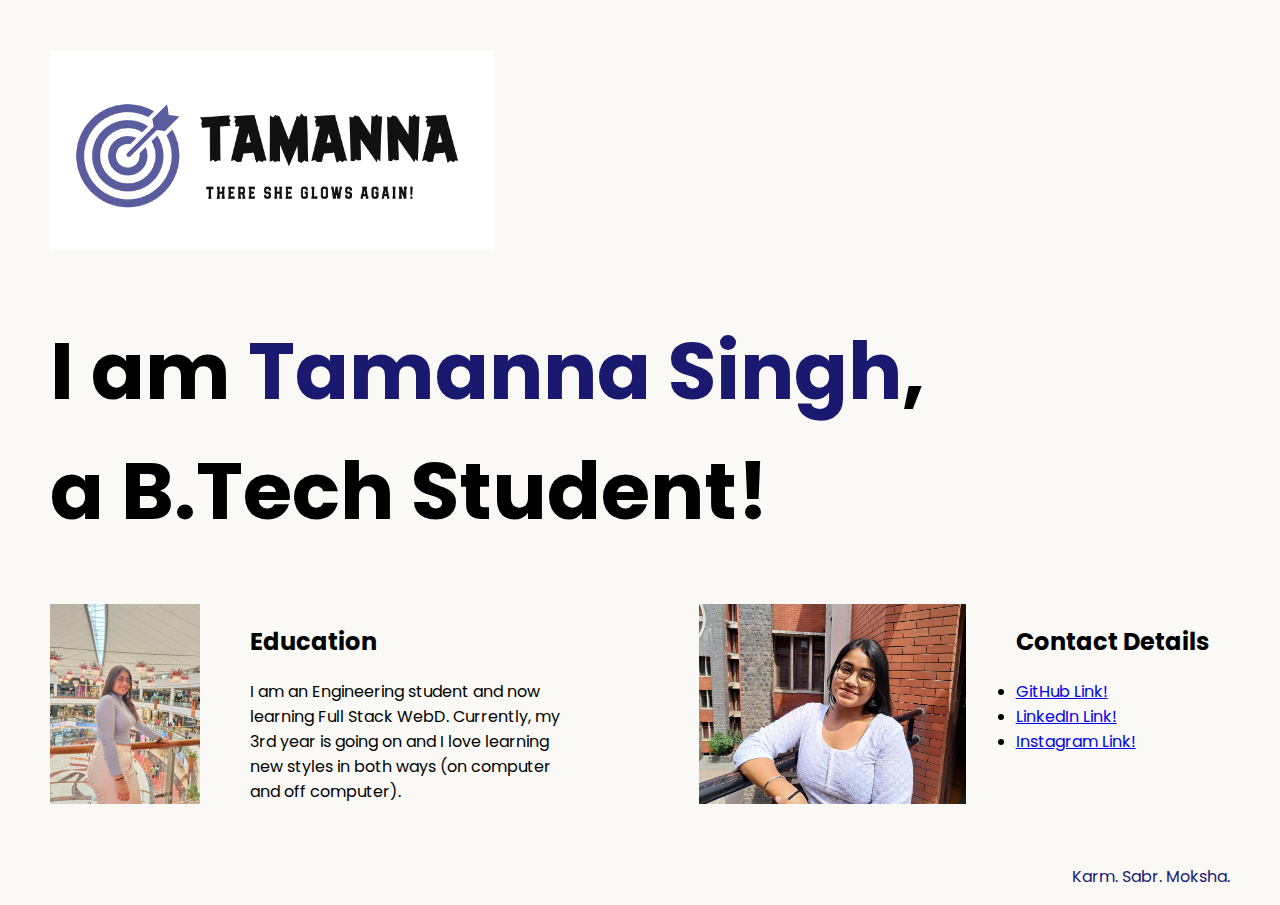
==== about.html @ 68e0ab39 "edited code" ====
<!DOCTYPE html>
<html lang="en">
<head>
    <meta charset="UTF-8">
    <meta name="viewport" content="width=device-width, initial-scale=1.0">
    <title>About Me</title>
    <link rel="preconnect" href="https://fonts.googleapis.com">
    <link rel="preconnect" href="https://fonts.gstatic.com" crossorigin>
    <link href="https://fonts.googleapis.com/css2?family=Poppins:wght@400;700&display=swap" rel="stylesheet">
</head>
<style>
    body {
  font-family: "Poppins", sans-serif;
  margin: 50px 50px 0 50px;
  background-color: #faf9f6;
  display: flex;
  flex-direction: column;
  min-height: 95vh;
}
.main {
  flex: 1;
}

h1 {
  font-size: 5rem;
}

footer {
  text-align: right;
  color: midnightblue;
}

.card {
  width: 45%;
}

.left {
  float: left;
}

.right {
  float: right;
}

.tile-image {
  height: 200px;
  float: left;
  margin-right: 50px;
}
.tamanna {
  color: midnightblue;
}

.main .logo{
  height: 200px;
}
@media(max-width: 680px){
  .logo{
    width: 200px;
  }

  .card{
    width: 100px;
    display: block;
    margin-bottom: 30px;
    text-align: justify;
  }

  h1{
    font-size: 3.5rem;
    text-align: center;
  }

  .card img{
    margin-bottom: 10px;
    width: 100%;
    display: inline;
    object-fit: cover;
  }
}
</style>
<body>
    <div class="main">
        <img class="logo" src="./images/my logo.png" alt="logo">
        <h1>I am <span class="tamanna">Tamanna Singh</span>,<br> a B.Tech Student!</h1>
        <div class="left card"><img class="tile-image" src="./images/tamz1.jpeg" alt="my pic">
          <h2 class="card-title">Education</h2>
          <p class="card-text">I am an Engineering student and now learning Full Stack WebD. Currently, my 3rd year is going
            on and I love learning new styles in both ways (on computer and off computer).
        </div>
    
        <div class="right card"><img class="tile-image" src="./images/tamz2.jpeg" alt="pic2">
          <h2 class="card-title">Contact Details</h2>
          <p>
            <ul>
              <li> <a href="https://github.com/TamannaaSinghh"> GitHub Link!</a></li>
              <li> <a href="https://www.linkedin.com/in/tamanna-singh-760792284/"> LinkedIn Link!</a></li>
              <li> <a href="https://www.instagram.com/tamannaa.singhh/"> Instagram Link!</a></li>
            </ul>
          </p>
        </div>
    
      </div>
      <footer>
        <p>Karm. Sabr. Moksha.</p>
      </footer> 
</body>
</html>
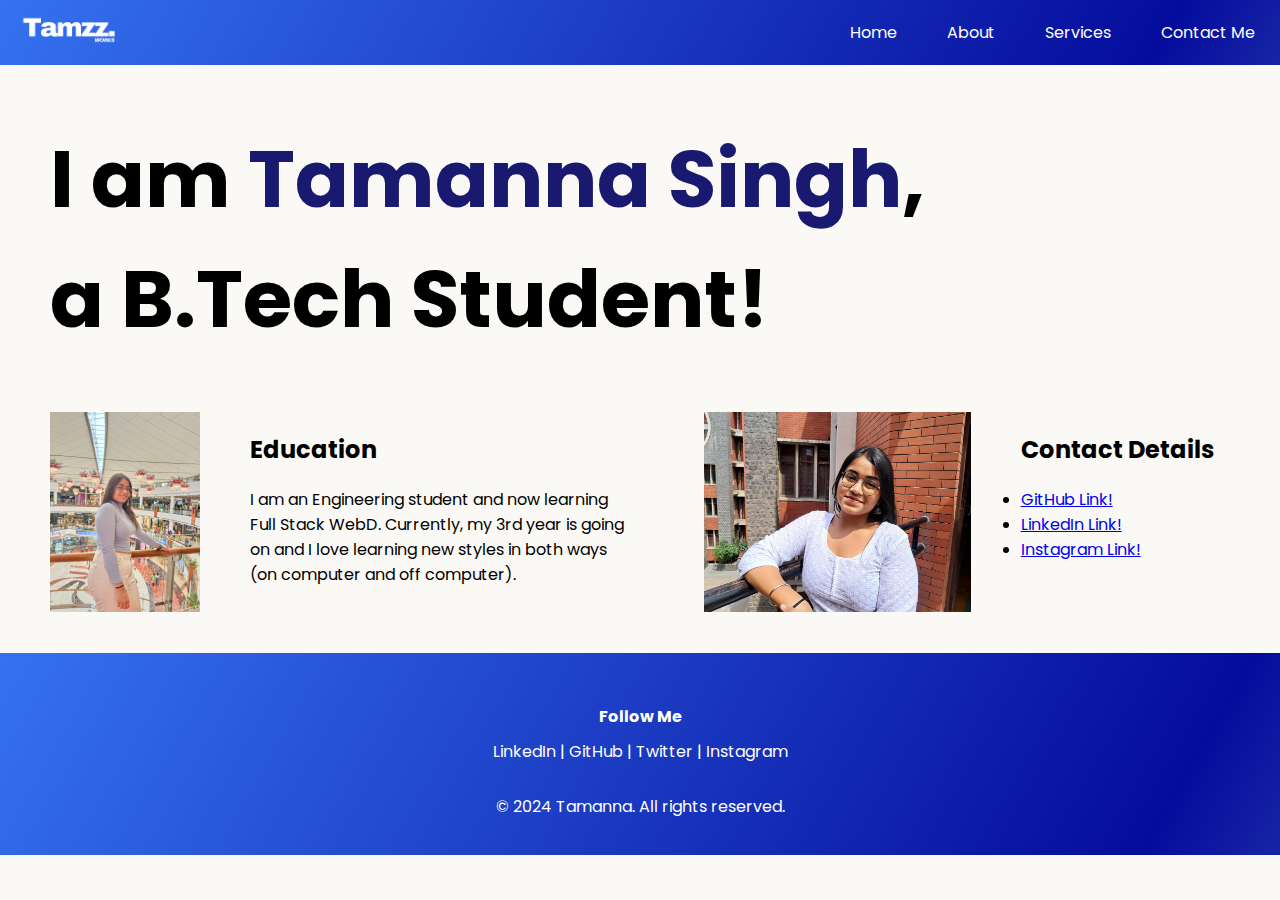
==== commit c2f75b2b: "added files" ====
--- a/about.html
+++ b/about.html
@@ -7,11 +7,14 @@
     <link rel="preconnect" href="https://fonts.googleapis.com">
     <link rel="preconnect" href="https://fonts.gstatic.com" crossorigin>
     <link href="https://fonts.googleapis.com/css2?family=Poppins:wght@400;700&display=swap" rel="stylesheet">
+    <link rel="stylesheet" href="./css/navbar.css">
+    <link rel ="stylesheet" href="./css/footer.css">
 </head>
 <style>
     body {
   font-family: "Poppins", sans-serif;
-  margin: 50px 50px 0 50px;
+  /* margin: 50px 50px 0 50px; */
+  margin: 0;
   background-color: #faf9f6;
   display: flex;
   flex-direction: column;
@@ -23,11 +26,13 @@
 
 h1 {
   font-size: 5rem;
+  margin-left: 50px;
 }
 
 footer {
   text-align: right;
-  color: midnightblue;
+  color: white;
+  margin: 0;
 }
 
 .card {
@@ -36,10 +41,13 @@
 
 .left {
   float: left;
+  margin-left: 50px;
+  margin-bottom: 30px;
 }
 
 .right {
   float: right;
+  margin-bottom: 30px;
 }
 
 .tile-image {
@@ -54,6 +62,8 @@
 .main .logo{
   height: 200px;
 }
+
+
 @media(max-width: 680px){
   .logo{
     width: 200px;
@@ -80,8 +90,30 @@
 }
 </style>
 <body>
+
+  <nav class="navbar">
+    <div class="logo">
+        <img src="./images/6.png" alt="Logo">
+    </div>
+    <ul class="nav-links">
+        <li><a href="./index.html">Home</a></li>
+        <li><a href="./about.html">About</a></li>
+        <li class="dropdown">
+            <a href="javascript:void(0)" class="dropbtn">Services</a>
+            <div class="dropdown-content">
+                <a href="./websites.html">Website Designing</a>
+                <a href="./publicSpeaking.html">Public Speaking</a>
+                <a href="./tutoring.html">Academic Tutoring</a>
+                <hr class="dropdown-divider">
+                <a class="dropdown-item" href="#">Something else here</a>
+            </div>
+        </li>
+        <li><a href="./contactMe.html">Contact Me</a></li>
+    </ul>
+</nav>
+
     <div class="main">
-        <img class="logo" src="./images/my logo.png" alt="logo">
+        
         <h1>I am <span class="tamanna">Tamanna Singh</span>,<br> a B.Tech Student!</h1>
         <div class="left card"><img class="tile-image" src="./images/tamz1.jpeg" alt="my pic">
           <h2 class="card-title">Education</h2>
@@ -98,11 +130,29 @@
               <li> <a href="https://www.instagram.com/tamannaa.singhh/"> Instagram Link!</a></li>
             </ul>
           </p>
+          
         </div>
     
       </div>
-      <footer>
-        <p>Karm. Sabr. Moksha.</p>
-      </footer> 
+      
+        
+        <footer>
+         
+          <div class="footer-content">
+              <div class="social-media">
+                  <h4>Follow Me</h4>
+                  <a href="https://www.linkedin.com/in/tamanna-singh-760792284/" target="_blank">LinkedIn</a> |
+                  <a href="https://github.com/TamannaaSinghh" target="_blank">GitHub</a> |
+                  <a href="https://x.com/tamannaasinghh" target="_blank">Twitter</a> |
+                  <a href="https://www.instagram.com/tamannaa.singhh/" target="_blank">Instagram</a>
+                  
+              </div>
+       
+          </div>
+          <div class="footer-bottom">
+              <p>© 2024 Tamanna. All rights reserved.</p>
+          </div>
+      </footer>
+       
 </body>
 </html>--- a/css/navbar.css
+++ b/css/navbar.css
@@ -0,0 +1,86 @@
+body {
+    margin: 0;
+    font-family: "Poppins", sans-serif;
+    margin-top: 0;
+    margin-left: 0;
+    margin-right: 0;
+}
+
+.navbar {
+    display: flex;
+    justify-content: space-between;
+    align-items: center;
+    /* background-color: #333; */
+    padding: 10px;
+    position: relative;
+    background: linear-gradient(300deg, #A7E6FF, #050C9C, #3572EF);
+    background-size: 180% 180%;
+    animation: gradient-animation 18s ease infinite;
+    
+}
+
+.logo img {
+    height: 30px;
+   
+}
+
+.nav-links {
+    list-style: none;
+    display: flex;
+    margin: 0;
+    padding: 0;
+}
+
+.nav-links li {
+    margin-left: 20px;
+}
+
+.nav-links a {
+    color: white;
+    text-decoration: none;
+    padding: 10px 15px;
+    display: block;
+}
+
+.nav-links a:hover {
+    background-color: #3ABEF9;
+    border-radius: 4px;
+}
+
+.dropdown {
+    position: relative;
+    display: inline-block;
+    z-index: 10;
+    
+}
+
+.dropdown-content {
+    display: none;
+    position: absolute;
+    background-color: #f9f9f9;
+    min-width: 160px;
+    box-shadow: 0px 8px 16px 0px rgba(0,0,0,0.2);
+    z-index: 1;
+    border-radius: 5px;
+}
+
+.dropdown-content a {
+    color: black;
+    padding: 12px 16px;
+    text-decoration: none;
+    display: block;
+}
+
+.dropdown-content a:hover {
+    background-color: #f1f1f1;
+    
+}
+
+.dropdown:hover .dropdown-content {
+    display: block;
+}
+
+.dropdown:hover .dropbtn {
+    background-color: #3ABEF9;
+    border-radius: 4px;
+}--- a/css/footer.css
+++ b/css/footer.css
@@ -0,0 +1,39 @@
+
+footer {
+    background: linear-gradient(300deg, #A7E6FF, #050C9C, #3572EF);
+    background-size: 180% 180%;
+    animation: gradient-animation 18s ease infinite;
+    color: #fff;
+    padding: 20px 0;
+    margin-top: 30px;
+    margin-bottom: 0px;
+}
+.footer-content {
+    display: flex;
+    justify-content: space-around;
+    flex-wrap: wrap;
+    
+}
+.footer-content div {
+    margin: 10px 0;
+}
+.footer-content h4 {
+    margin-bottom: 10px;
+}
+.footer-content a {
+    color: #fff;
+    text-decoration: none;
+}
+.footer-content a:hover {
+    text-decoration: underline;
+}
+
+.footer-bottom {
+    text-align: center;
+    margin-top: 20px;
+    color: #fff;
+}
+
+h4{
+    text-align: center;
+}